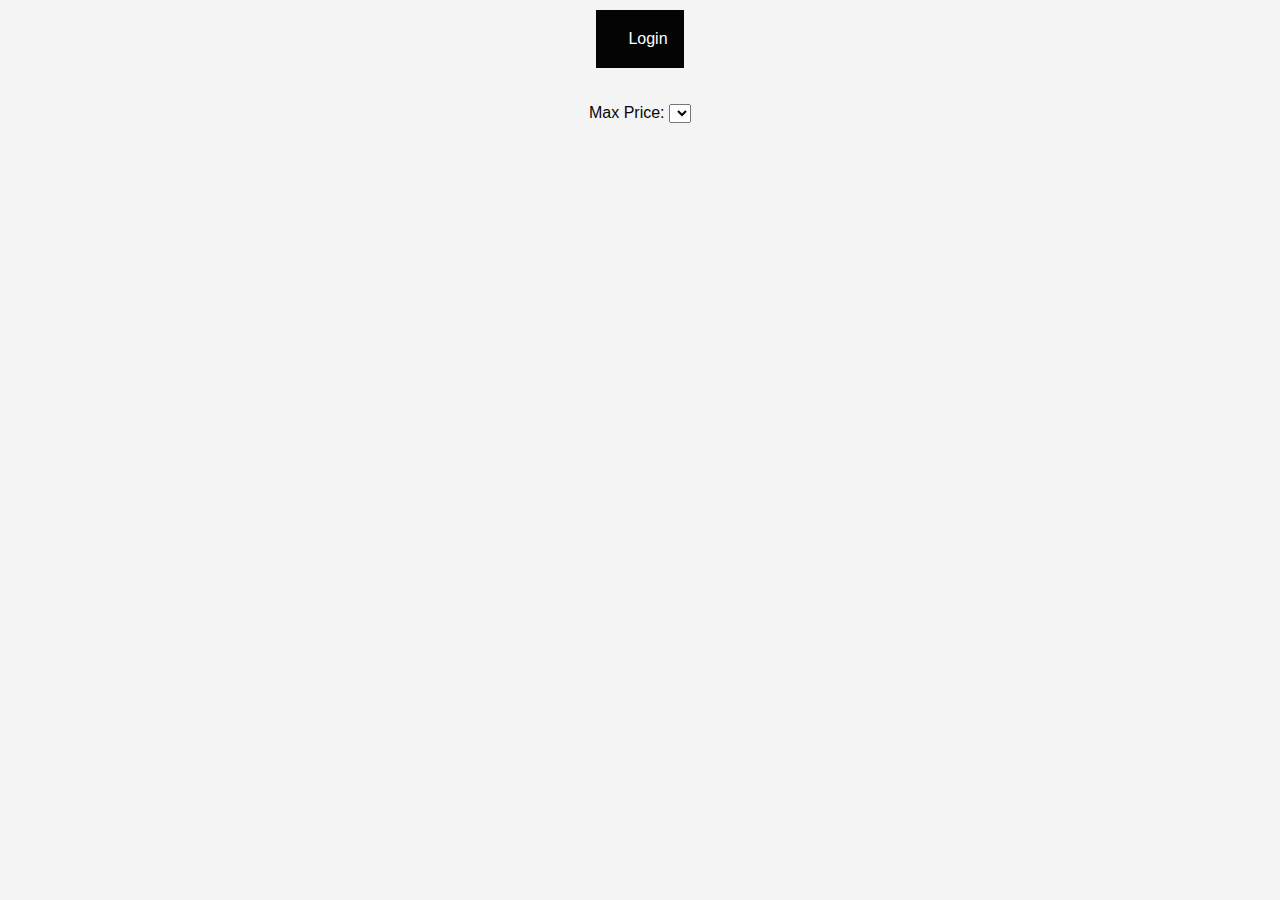
==== part4/base_files/index.html @ 0a670620 "add files base files" ====
<!DOCTYPE html>
<html lang="en">
<head>
    <meta charset="UTF-8">
    <meta name="viewport" content="width=device-width, initial-scale=1.0">
    <title>List of Places</title>
    <link rel="stylesheet" href="styles.css">
</head>
<body>
    <header>
        <nav>
            <a href="login.html" id="login-link">Login</a>
        </nav>
    </header>
    <main>
        <section id="filter">
            <label for="price-filter">Max Price:</label>
            <select id="price-filter">
                <!-- Options will be populated dynamically -->
            </select>
        </section>
        <section id="places-list">
            <!-- List of places will be populated dynamically -->
        </section>
    </main>
    <script src="scripts.js"></script>
</body>
</html>
---- part4/base_files/styles.css ----
/* 
  This is a SAMPLE File to get you started. Follow the instructions on the project to complete the tasks. 
  You'll probably need to override some of theese styles.
*/

* {
    box-sizing: border-box;
    margin: 0;
    padding: 0;
    font-family: Arial, sans-serif;
}

body {
    background-color: #f4f4f4;
    color: #070707;
    line-height: 1.6;
    font-size: 1rem;
    padding: 10px;
    display: flex;
    flex-direction: column;
    align-items: center;
    justify-content: center;
    border-radius: 10px;
}

header {
    background-color: #040404;
    color: #fff;
    padding: 1rem;
    display: flex;
    margin: 0 auto;
    justify-content: space-between;
    align-items: center;
}

.logo {
    font-size: 1rem;
    font-weight: bold;
}

.button-login {
    font-size: 1rem;
}

nav a {
    color: #fff;
    text-decoration: none;
    margin-left: 1rem;
}

main {
    padding: 2rem;
}
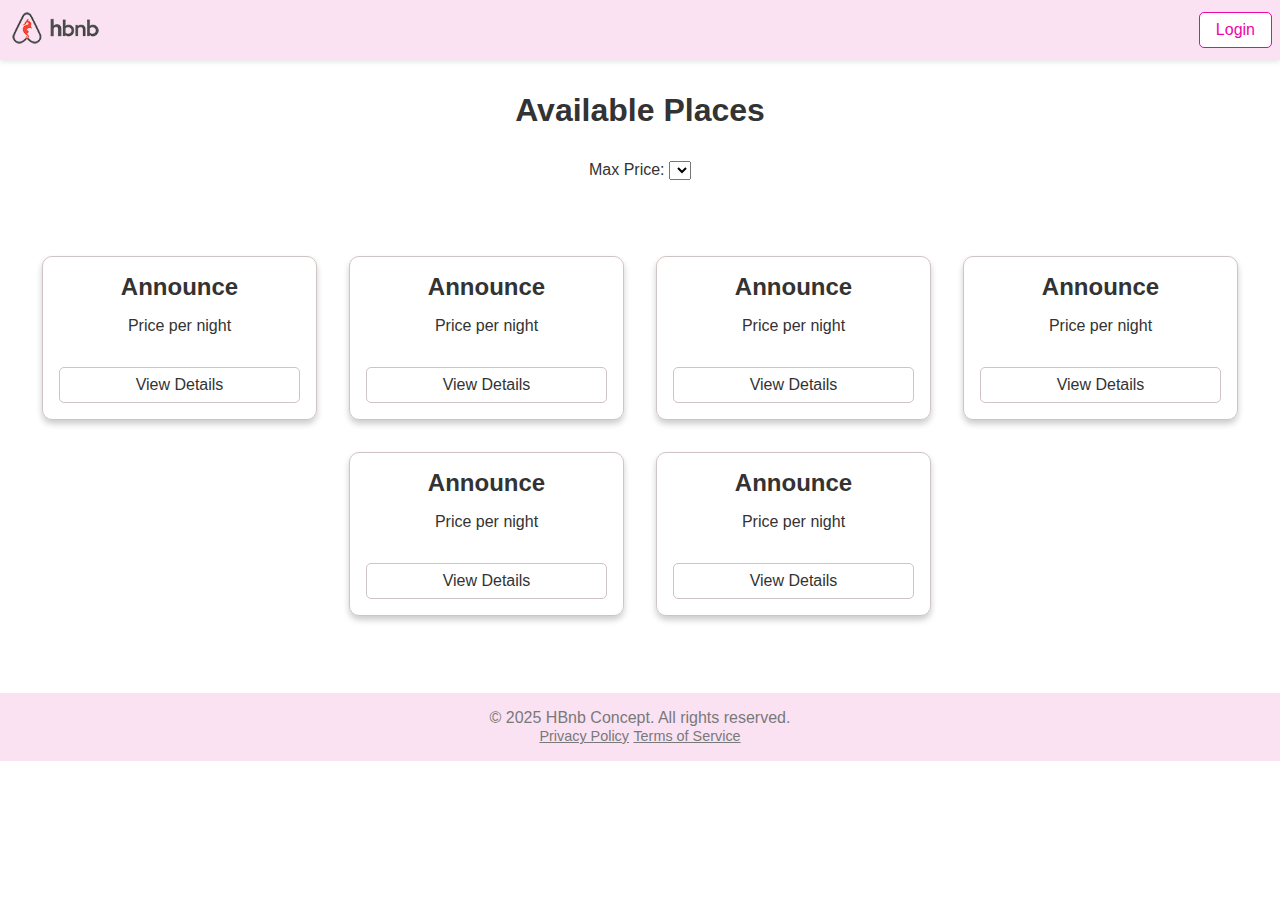
==== commit 2c2e40c0: "Fix css page index.html" ====
--- a/part4/base_files/index.html
+++ b/part4/base_files/index.html
@@ -8,21 +8,62 @@
 </head>
 <body>
     <header>
-        <nav>
-            <a href="login.html" id="login-link">Login</a>
-        </nav>
+        <div class="logo">
+            <img src="images/logo.png" alt="Logo" class="logo-image">
+        </div>
+        <div>
+            <button type="button" class="login-button">Login</button>
+        </div>
     </header>
     <main>
-        <section id="filter">
+        <h1 class="title-places">Available Places</h1>
+        <section id="filter" class="filter-price">
             <label for="price-filter">Max Price:</label>
             <select id="price-filter">
                 <!-- Options will be populated dynamically -->
             </select>
         </section>
-        <section id="places-list">
+        <section id="places-list" class="announces-container">
+            <form id="places-form" class="places-card">
+                <h2>Announce</h2>
+                <p>Price per night</p>
+                <button type="submit" class="view-details-card-button">View Details</button>
+            </form>
+            <form id="places-form1" class="places-card">
+                <h2>Announce</h2>
+                <p>Price per night</p>
+                <button type="submit" class="view-details-card-button">View Details</button>
+            </form>
+            <form id="places-form2" class="places-card">
+                <h2>Announce</h2>
+                <p>Price per night</p>
+                <button type="submit" class="view-details-card-button">View Details</button>
+            </form>
+            <form id="places-form3" class="places-card">
+                <h2>Announce</h2>
+                <p>Price per night</p>
+                <button type="submit" class="view-details-card-button">View Details</button>
+            </form>
+            <form id="places-form4" class="places-card">
+                <h2>Announce</h2>
+                <p>Price per night</p>
+                <button type="submit" class="view-details-card-button">View Details</button>
+            </form>
+            <form id="places-form5" class="places-card">
+                <h2>Announce</h2>
+                <p>Price per night</p>
+                <button type="submit" class="view-details-card-button">View Details</button>
+            </form>
             <!-- List of places will be populated dynamically -->
         </section>
     </main>
+    <footer>
+        <div class="footer-content">
+            <p>&copy; 2025 HBnb Concept. All rights reserved.</p>
+            <a href="privacy-policy.html">Privacy Policy</a>
+            <a href="terms-of-service.html">Terms of Service</a>
+        </div>
+    </footer>
     <script src="scripts.js"></script>
 </body>
 </html>--- a/part4/base_files/styles.css
+++ b/part4/base_files/styles.css
@@ -1,8 +1,3 @@
-/* 
-  This is a SAMPLE File to get you started. Follow the instructions on the project to complete the tasks. 
-  You'll probably need to override some of theese styles.
-*/
-
 * {
     box-sizing: border-box;
     margin: 0;
@@ -11,35 +6,24 @@
 }
 
 body {
-    background-color: #f4f4f4;
-    color: #070707;
-    line-height: 1.6;
-    font-size: 1rem;
-    padding: 10px;
-    display: flex;
-    flex-direction: column;
-    align-items: center;
-    justify-content: center;
-    border-radius: 10px;
+    background-color: #ffff;
+    color: #333;
 }
 
 header {
-    background-color: #040404;
+    background-color: #fae2f3;
     color: #fff;
-    padding: 1rem;
+    width: 100%;
+    padding: 0.5rem;
     display: flex;
-    margin: 0 auto;
     justify-content: space-between;
     align-items: center;
+    box-shadow: 0 2px 5px rgba(0, 0, 0, 0.1);
 }
 
-.logo {
-    font-size: 1rem;
-    font-weight: bold;
-}
-
-.button-login {
-    font-size: 1rem;
+.logo .logo-image {
+    height: 40px;
+    margin: auto;
 }
 
 nav a {
@@ -50,4 +34,152 @@
 
 main {
     padding: 2rem;
-}+}
+
+/*--------------- Login Page ---------------*/
+
+.login-button {
+    background-color: #fff;
+    color: #f003a9;
+    border: 1px solid #f003a9;
+    border-radius: 5px;
+    padding: 0.5rem 1rem;
+    font-size: 1rem;
+    cursor: pointer;
+    transition: background-color 0.3s, color 0.3s ease;
+}
+
+.login-card {
+    max-width: 400px;
+    width: 100%;
+    margin: 0 auto;
+    margin-top: 3rem;
+    border: 1px solid #d0c3c3;
+    padding: 1rem;
+    border-radius: 10px;
+    display: flex;
+    flex-direction: column;
+    box-shadow: 0 4px 6px rgba(0, 0, 0, 0.2);
+}
+
+.login-card h2 {
+    margin-bottom: 1rem;
+    text-align: center;
+}
+
+.login-card label {
+    display: block;
+    margin-bottom: 0.5rem;
+    font-weight: bold;
+}
+
+.login-card input {
+    width: 100%;
+    padding: 0.5rem;
+    margin-bottom: 1rem;
+    border: 1px solid #d0c3c3;
+    border-radius: 5px;
+    font-size: 1rem;
+}
+
+.login-card input:focus {
+    border-color: #d0c3c3;
+    outline: none;
+    box-shadow: 0 0 3px rgba(65, 65, 65, 0.5);
+}
+
+.login-card-button:hover {
+    background-color: #fae2f3;
+}
+
+.login-card-button {
+    align-self: flex-end;
+    background-color: #ffff;
+    color: #333;
+    border: 1px solid #d0c3c3;
+    border-radius: 5px;
+    padding: 0.5rem 1rem;
+    margin-top: 1rem;
+    font-size: 1rem;
+    cursor: pointer;
+    transition: background-color 0.3s, color 0.3s ease;
+}
+
+footer {
+    background-color: #fae2f3;
+    color: #797979;
+    width: 100%;
+    padding: 1rem;
+    text-align: center;
+    bottom: 0;
+}
+
+footer a {
+    color: #797979;
+    font-size: 0.9rem;
+}
+
+/*--------------- Index Page ---------------*/
+
+.announces-container {
+    display: flex;
+    flex-wrap: wrap;
+    gap: 32px;
+    padding-top: 60px;
+    margin-bottom: 45px;
+    justify-content: center;
+}
+
+.places-card {
+    border: 1px solid #d0c3c3;
+    padding: 1rem;
+    border-radius: 10px;
+    max-width: 275px;
+    min-width: 200px;
+    flex: 1 1 calc(33.333% - 32px);
+    box-sizing: border-box;
+    display: flex;
+    flex-direction: column;
+    justify-content: space-between;
+    box-shadow: 0 4px 6px rgba(0, 0, 0, 0.2);
+    
+}
+
+.places-card h2 {
+    margin-bottom: 1rem;
+    text-align: center;
+}
+
+.places-card p {
+    margin-bottom: 1rem;
+    text-align: center;
+}
+
+.places-card .view-details-card-button {
+    background-color: #ffff;
+    color: #333;
+    border: 1px solid #d0c3c3;
+    border-radius: 5px;
+    padding: 0.5rem 1rem;
+    margin-top: 1rem;
+    font-size: 1rem;
+    cursor: pointer;
+    transition: background-color 0.3s, color 0.3s ease;
+}
+
+.view-details-card-button:hover {
+    background-color: #fae2f3;
+}
+
+.title-places {
+    text-align: center;
+    margin-bottom: 2rem;
+}
+
+.filter-price {
+    text-align: center;
+    margin-bottom: 1rem;
+}
+
+/*--------------- Place Page ---------------*/
+
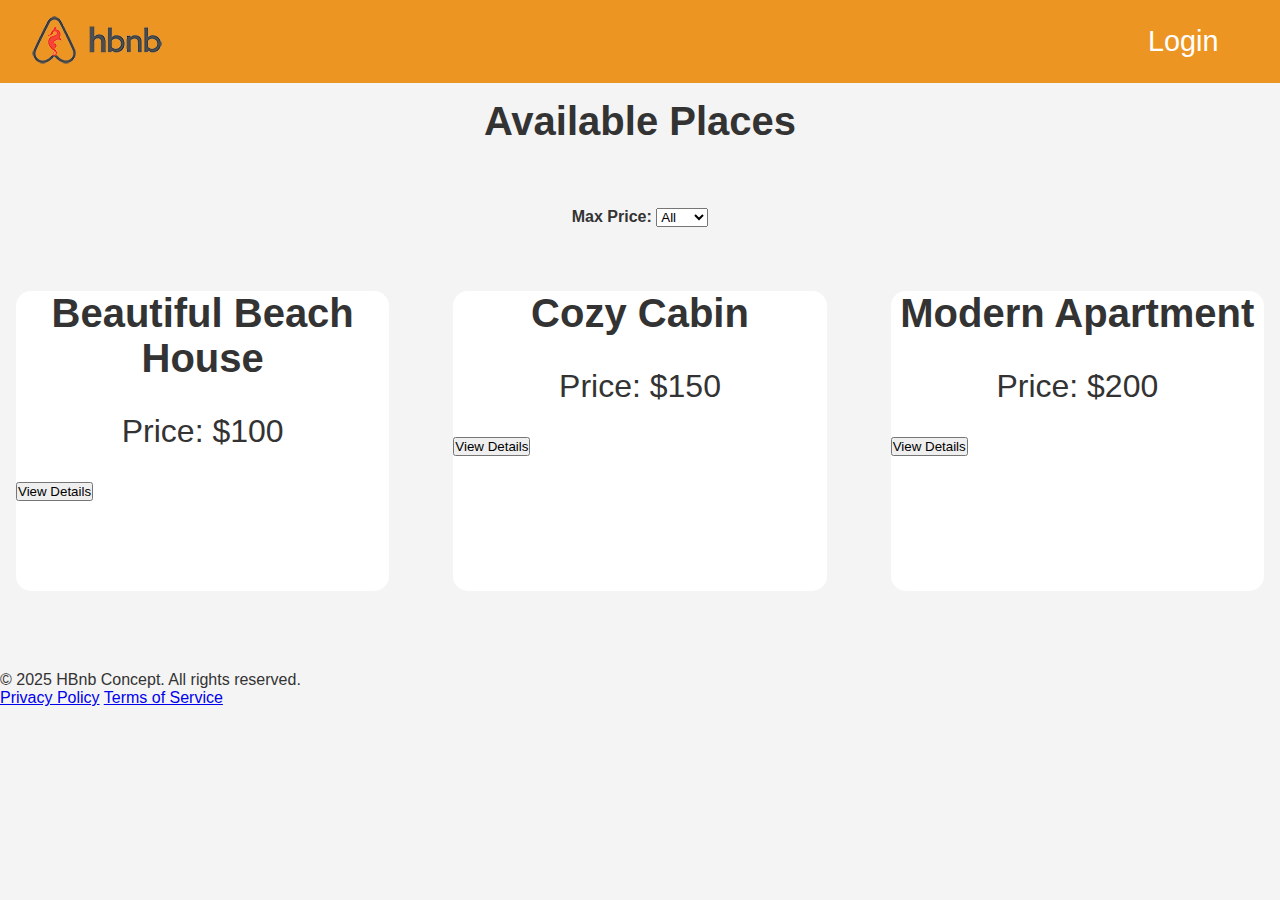
==== commit 239f3453: "la partie 4" ====
--- a/part4/base_files/index.html
+++ b/part4/base_files/index.html
@@ -7,54 +7,47 @@
     <link rel="stylesheet" href="styles.css">
 </head>
 <body>
+<div class="page-container">
     <header>
-        <div class="logo">
-            <img src="images/logo.png" alt="Logo" class="logo-image">
-        </div>
-        <div>
-            <button type="button" class="login-button">Login</button>
-        </div>
+        <nav>
+            <a href="/" class="logo">
+                <img src="images/logo.png" alt="Logo" />
+            </a>
+            <a href="login.html" id="login-link">Login</a>
+        </nav>
     </header>
     <main>
-        <h1 class="title-places">Available Places</h1>
-        <section id="filter" class="filter-price">
-            <label for="price-filter">Max Price:</label>
-            <select id="price-filter">
-                <!-- Options will be populated dynamically -->
-            </select>
+        <section id="filter">
+            <div class="filter-title">
+                <h1>Available Places</h1>
+            </div>
+            <div class="filter-row">
+                <label for="price-filter"><strong>Max Price:</strong></label>
+                <select id="price-filter">
+                    <option value="">All</option>
+                    <option value="50">$50</option>
+                    <option value="100">$100</option>
+                    <option value="150">$150</option>
+                    <option value="200">$200</option>
+                </select>
+            </div>
         </section>
-        <section id="places-list" class="announces-container">
-            <form id="places-form" class="places-card">
-                <h2>Announce</h2>
-                <p>Price per night</p>
-                <button type="submit" class="view-details-card-button">View Details</button>
-            </form>
-            <form id="places-form1" class="places-card">
-                <h2>Announce</h2>
-                <p>Price per night</p>
-                <button type="submit" class="view-details-card-button">View Details</button>
-            </form>
-            <form id="places-form2" class="places-card">
-                <h2>Announce</h2>
-                <p>Price per night</p>
-                <button type="submit" class="view-details-card-button">View Details</button>
-            </form>
-            <form id="places-form3" class="places-card">
-                <h2>Announce</h2>
-                <p>Price per night</p>
-                <button type="submit" class="view-details-card-button">View Details</button>
-            </form>
-            <form id="places-form4" class="places-card">
-                <h2>Announce</h2>
-                <p>Price per night</p>
-                <button type="submit" class="view-details-card-button">View Details</button>
-            </form>
-            <form id="places-form5" class="places-card">
-                <h2>Announce</h2>
-                <p>Price per night</p>
-                <button type="submit" class="view-details-card-button">View Details</button>
-            </form>
-            <!-- List of places will be populated dynamically -->
+        <section id="places-list">
+            <div class="place-card" id="place-1">
+                <h1>Beautiful Beach House</h1>
+                <p>Price: $100</p>
+                <button class="view-detail">View Details</button>
+            </div>
+            <div class="place-card" id="place-2">
+                <h1>Cozy Cabin</h1>
+                <p>Price: $150</p>
+                <button class="view-detail">View Details</button>
+            </div>
+            <div class="place-card" id="place-3">
+                <h1>Modern Apartment</h1>
+                <p>Price: $200</p>
+                <button class="view-detail">View Details</button>
+            </div>
         </section>
     </main>
     <footer>
@@ -65,5 +58,6 @@
         </div>
     </footer>
     <script src="scripts.js"></script>
+</div>
 </body>
-</html>+</html>
--- a/part4/base_files/styles.css
+++ b/part4/base_files/styles.css
@@ -1,3 +1,8 @@
+/* 
+  This is a SAMPLE File to get you started. Follow the instructions on the project to complete the tasks. 
+  You'll probably need to override some of theese styles.
+*/
+
 * {
     box-sizing: border-box;
     margin: 0;
@@ -6,24 +11,15 @@
 }
 
 body {
-    background-color: #ffff;
+    background-color: #f4f4f4;
     color: #333;
+    padding-bottom: 80px; 
 }
 
 header {
-    background-color: #fae2f3;
+    background-color: hsl(34, 84%, 53%);
     color: #fff;
-    width: 100%;
     padding: 0.5rem;
-    display: flex;
-    justify-content: space-between;
-    align-items: center;
-    box-shadow: 0 2px 5px rgba(0, 0, 0, 0.1);
-}
-
-.logo .logo-image {
-    height: 40px;
-    margin: auto;
 }
 
 nav a {
@@ -33,153 +29,201 @@
 }
 
 main {
+    padding: 1rem;
+    padding-bottom: 80px; 
+}
+
+#places-list {
+    display: flex;
+    justify-content: center; /* centre horizontalement */
+    gap: 4rem;               /* espace entre les places */
+    margin-top: 3rem;        /* un peu d'espace au-dessus */
+}
+
+.place-card {
+    width: 400px;         /* Largeur fixe des éléments */
+    height: 300px;        /* Hauteur fixe des éléments */
+    background-color: #fff;
+    justify-content: center;
+    align-items: center;
+    border-radius: 15px;
+}
+
+.place-card h1 {
+    text-align: center;        /* Centre le texte à l'intérieur de h1 */
+}
+
+.place-card p {
+    text-align: center;
+    font-size: 2rem;
+    margin-bottom: 2rem      /* Centre le texte à l'intérieur de p */
+}
+
+.view.Detail {
+    width: 150px;  /* Largeur fixe de 200px */
+    margin: 0 auto;
+    padding: 10px;
+    font-size: 1.2rem;
+    text-align: center;
+    display: block;
+    background-color: #f1a90d;
+    color: white;
+    border-radius: 5px;
+    border: none;
+
+}
+
+
+nav {
+    
+    display: flex;
+    justify-content: space-between; /* Aligne le logo à gauche et le lien de login à droite */
+    align-items: center;
+    padding: 0.1rem;
+}
+
+#login-link {
+    color: white;
+    text-decoration: none;
+    padding: 10px 20px;
+    border-radius: 5px;
+    margin-right: 2rem;
+    font-size: 1.8rem;
+}
+
+#filter {
+    display: flex;
+    flex-direction: column;
+    align-items: center;
+    margin-bottom: 4rem;
+}
+
+.filter-title {
+    margin-bottom: 2rem;
+}
+
+h1 {
+    font-size: 2.5rem;
+    margin-bottom: 2rem;
+}
+
+
+#place-name {
+    font-size: 2rem;
+    margin-bottom: 2rem;
+    text-align: center;
+}
+
+#cadre-description {
+    background-color: #fff;
+    border-radius: 15px;
     padding: 2rem;
-}
-
-/*--------------- Login Page ---------------*/
-
-.login-button {
+    text-align: center;
+
+}
+
+#Host\: {
+    font-size: 1.5rem;             /* Change la taille de la police */
+    font-weight: normal;           /* Met le texte en normal (pas en gras) */
+    color: #666;                   /* Change la couleur du texte */
+    margin-bottom: 0.5rem;         /* Ajoute un espacement en bas */
+}
+#Price {
+    font-size: 1.5rem;             /* Change la taille de la police */
+    font-weight: normal;           /* Met le texte en normal (pas en gras) */
+    color: #666;                   /* Change la couleur du texte */
+    margin-bottom: 0.5rem;         /* Ajoute un espacement en bas */
+}
+#Description\: {
+    font-size: 1.5rem;             /* Change la taille de la police */
+    font-weight: normal;           /* Met le texte en normal (pas en gras) */
+    color: #666;                   /* Change la couleur du texte */
+    margin-bottom: 0.5rem;         /* Ajoute un espacement en bas */
+}
+#Amenities\: {
+    font-size: 1.5rem;             /* Change la taille de la police */
+    font-weight: normal;           /* Met le texte en normal (pas en gras) */
+    color: #666;                   /* Change la couleur du texte */
+    margin-bottom: 0.5rem;         /* Ajoute un espacement en bas */
+}
+
+.review-card {
     background-color: #fff;
-    color: #f003a9;
-    border: 1px solid #f003a9;
-    border-radius: 5px;
-    padding: 0.5rem 1rem;
-    font-size: 1rem;
-    cursor: pointer;
-    transition: background-color 0.3s, color 0.3s ease;
-}
-
-.login-card {
-    max-width: 400px;
-    width: 100%;
-    margin: 0 auto;
-    margin-top: 3rem;
-    border: 1px solid #d0c3c3;
+    border-radius: 15px;
     padding: 1rem;
-    border-radius: 10px;
+    margin-bottom: 1rem;
+    height: 180px; /* Hauteur fixe des éléments */
+    line-height: 2.7rem;
+
+}
+
+#reviews h2 {
+    margin-top: 1rem;
+    margin-bottom: 1rem;
+}
+.footer {
+    background-color: hsl(34, 84%, 53%);
+    color: #fff;
+    margin-top: 6rem;
+    text-align: center;
+    padding: 1rem;
+    position: fixed; /* Fixe le footer en bas de la page */
+    bottom: 0;      /* Positionne le footer tout en bas */
+    width: 100%;    /* Prend toute la largeur de la page */;
+}
+
+#title {
+    text-align: center;
+    margin-top: 2.5rem;
+}
+
+#review-form h2 {
+    margin-top: 2rem;
+}
+
+.form-group {
     display: flex;
     flex-direction: column;
-    box-shadow: 0 4px 6px rgba(0, 0, 0, 0.2);
-}
-
-.login-card h2 {
     margin-bottom: 1rem;
-    text-align: center;
-}
-
-.login-card label {
-    display: block;
-    margin-bottom: 0.5rem;
-    font-weight: bold;
-}
-
-.login-card input {
-    width: 100%;
-    padding: 0.5rem;
-    margin-bottom: 1rem;
-    border: 1px solid #d0c3c3;
-    border-radius: 5px;
-    font-size: 1rem;
-}
-
-.login-card input:focus {
-    border-color: #d0c3c3;
-    outline: none;
-    box-shadow: 0 0 3px rgba(65, 65, 65, 0.5);
-}
-
-.login-card-button:hover {
-    background-color: #fae2f3;
-}
-
-.login-card-button {
-    align-self: flex-end;
-    background-color: #ffff;
-    color: #333;
-    border: 1px solid #d0c3c3;
-    border-radius: 5px;
-    padding: 0.5rem 1rem;
-    margin-top: 1rem;
-    font-size: 1rem;
-    cursor: pointer;
-    transition: background-color 0.3s, color 0.3s ease;
-}
-
-footer {
-    background-color: #fae2f3;
-    color: #797979;
-    width: 100%;
-    padding: 1rem;
-    text-align: center;
-    bottom: 0;
-}
-
-footer a {
-    color: #797979;
-    font-size: 0.9rem;
-}
-
-/*--------------- Index Page ---------------*/
-
-.announces-container {
-    display: flex;
-    flex-wrap: wrap;
-    gap: 32px;
-    padding-top: 60px;
-    margin-bottom: 45px;
+}
+
+.submit-button {
+    display: flex;
     justify-content: center;
-}
-
-.places-card {
-    border: 1px solid #d0c3c3;
-    padding: 1rem;
-    border-radius: 10px;
-    max-width: 275px;
-    min-width: 200px;
-    flex: 1 1 calc(33.333% - 32px);
-    box-sizing: border-box;
-    display: flex;
-    flex-direction: column;
-    justify-content: space-between;
-    box-shadow: 0 4px 6px rgba(0, 0, 0, 0.2);
-    
-}
-
-.places-card h2 {
-    margin-bottom: 1rem;
-    text-align: center;
-}
-
-.places-card p {
-    margin-bottom: 1rem;
-    text-align: center;
-}
-
-.places-card .view-details-card-button {
-    background-color: #ffff;
-    color: #333;
-    border: 1px solid #d0c3c3;
-    border-radius: 5px;
-    padding: 0.5rem 1rem;
-    margin-top: 1rem;
-    font-size: 1rem;
-    cursor: pointer;
-    transition: background-color 0.3s, color 0.3s ease;
-}
-
-.view-details-card-button:hover {
-    background-color: #fae2f3;
-}
-
-.title-places {
-    text-align: center;
-    margin-bottom: 2rem;
-}
-
-.filter-price {
-    text-align: center;
-    margin-bottom: 1rem;
-}
-
-/*--------------- Place Page ---------------*/
-
+    align-items: center;
+    margin-top: 2.5rem;
+    background-color: #f1a90d;
+    color: white;
+    border-radius: 3px;
+    border: none;
+    height: 50px;
+}
+
+
+.submit-button button {
+    background-color: #f1a90d;
+    color: white;
+    border: none;
+}
+
+label[for="review"] {
+    margin-top: 2.5rem;
+}
+
+#review {
+    width: 100%; /* Prend toute la largeur de son conteneur */
+    height: 50px;
+    padding: 10px;
+    resize: none; /* Empêche le redimensionnement de la zone de texte */
+}
+
+label[for="rating"] {
+    margin-top: 2.5rem;
+}
+
+#rating {
+    width: 100%; /* Prend toute la largeur de son conteneur */
+    height: 40px;
+    padding: 10px;
+    resize: none; /* Empêche le redimensionnement de la zone de texte */
+}